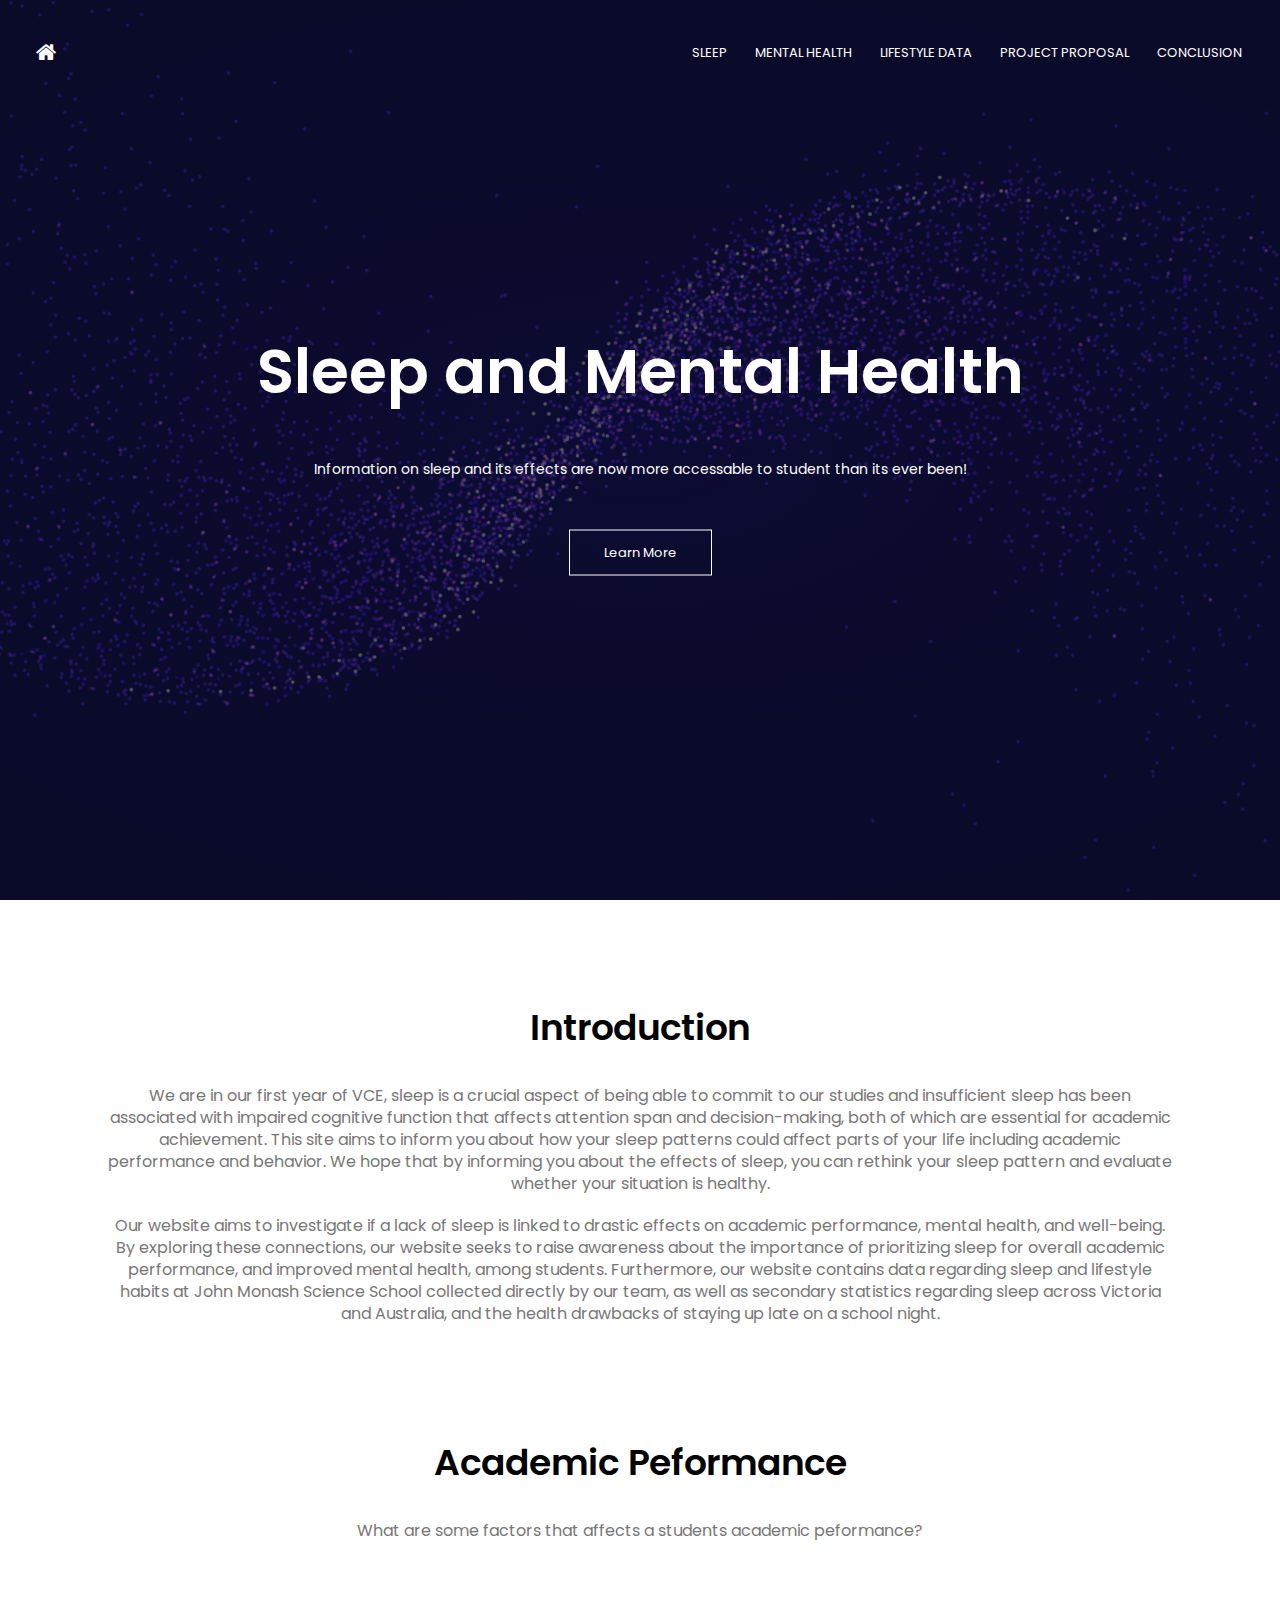
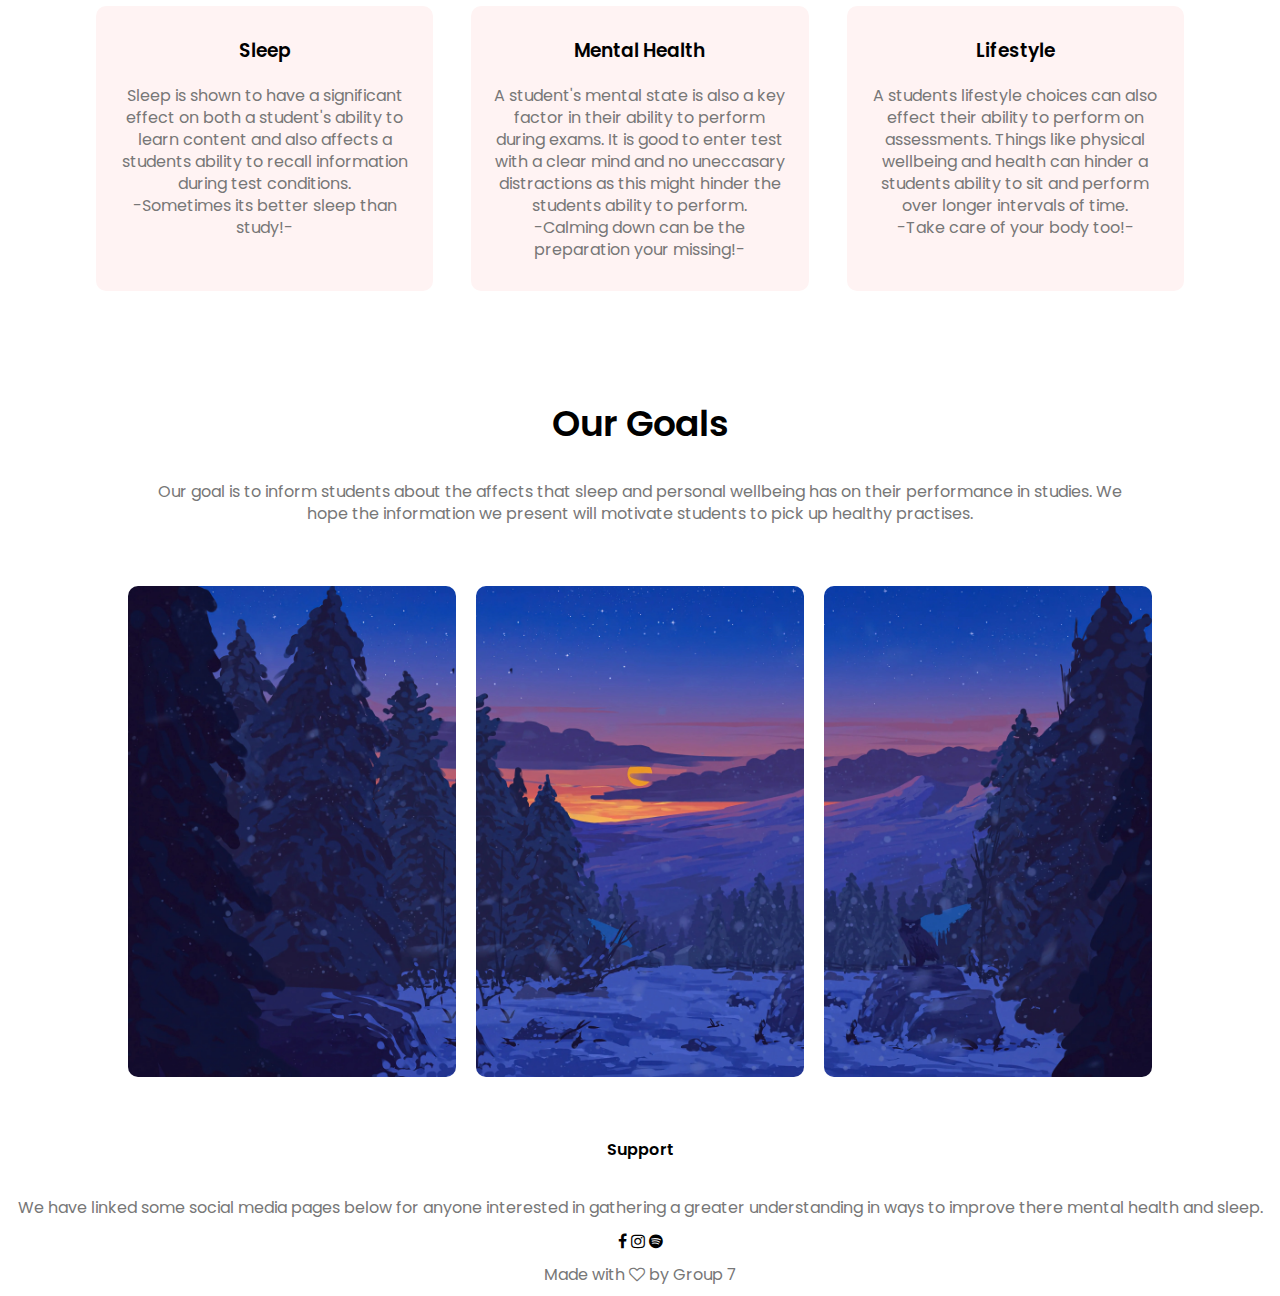
==== docs/index.html @ 5739cc37 "changed root to /docs" ====
<!DOCTYPE html>
<html lang="en">
  <head>
    <meta charset="UTF-8" />
    <meta name="viewport" content="width=device-width, initial-scale=1.0" />
    <title>Sleep and Mental Health</title>
    <link rel="stylesheet" href="style.css" />
    <link rel="preconnect" href="https://fonts.gstatic.com" />
    <link
      href="https://fonts.googleapis.com/css2?family=Poppins:wght@100;200;300;400;600;700&display=swap"
      rel="stylesheet"
    />
    <link
      rel="stylesheet"
      href="https://cdnjs.cloudflare.com/ajax/libs/font-awesome/4.7.0/css/font-awesome.css"
    />
    <link rel="stylesheet" href="scrollbar.css" />
    <link rel="icon" href="/src/assets/icon.png" />
  </head>
  <body>
    <section class="header">
      <nav>
        <a href="index.html" class="logo"><i class="fa fa-home"></i></a>
        <div class="menu">
          <div class="nav-links" id="navLinks">
            <i class="fa fa-times" onclick="hideMenu()"></i>
            <ul>
              <li><a href="pages/sleep/index.html">SLEEP</a></li>
              <li><a href="pages/mental/index.html">MENTAL HEALTH</a></li>
              <li><a href="pages/lifestyle/index.html">LIFESTYLE DATA</a></li>
              <li><a href="pages/proposal/index.html">PROJECT PROPOSAL</a></li>
              <li><a href="pages/conclusion/index.html">CONCLUSION</a></li>
            </ul>
          </div>
          <i class="fa fa-bars" onclick="showMenu()"></i>
        </div>
      </nav>
      <div class="text-box">
        <h1>Sleep and Mental Health</h1>
        <p>
          Information on sleep and its effects are now more accessable to
          student than its ever been!
        </p>
        <a href="#scroll" class="hero-btn">Learn More</a>
      </div>
    </section>
    <div id="scroll">
      <section class="sleep">
        <div>
          <h1>Introduction</h1>
          <p>
            We are in our first year of VCE, sleep is a crucial aspect of being
            able to commit to our studies and insufficient sleep has been
            associated with impaired cognitive function that affects attention
            span and decision-making, both of which are essential for academic
            achievement. This site aims to inform you about how your sleep
            patterns could affect parts of your life including academic
            performance and behavior. We hope that by informing you about the
            effects of sleep, you can rethink your sleep pattern and evaluate
            whether your situation is healthy.
          </p>
          <p>
            Our website aims to investigate if a lack of sleep is linked to
            drastic effects on academic performance, mental health, and
            well-being. By exploring these connections, our website seeks to
            raise awareness about the importance of prioritizing sleep for
            overall academic performance, and improved mental health, among
            students. Furthermore, our website contains data regarding sleep and
            lifestyle habits at John Monash Science School collected directly by
            our team, as well as secondary statistics regarding sleep across
            Victoria and Australia, and the health drawbacks of staying up late
            on a school night.
          </p>
        </div>
      </section>
      <section class="sleep">
        <h1>Academic Peformance</h1>
        <p>
          What are some factors that affects a students academic peformance?
        </p>
        <div class="row">
          <div class="course-col">
            <h3>Sleep</h3>
            <p>
              Sleep is shown to have a significant effect on both a student's
              ability to learn content and also affects a students ability to
              recall information during test conditions.
              <br />-Sometimes its better sleep than study!-
            </p>
          </div>

          <div class="course-col">
            <h3>Mental Health</h3>
            <p>
              A student's mental state is also a key factor in their ability to
              perform during exams. It is good to enter test with a clear mind
              and no uneccasary distractions as this might hinder the students
              ability to perform.
              <br />-Calming down can be the preparation your missing!-
            </p>
          </div>
          <div class="course-col">
            <h3>Lifestyle</h3>
            <p>
              A students lifestyle choices can also effect their ability to
              perform on assessments. Things like physical wellbeing and health
              can hinder a students ability to sit and perform over longer
              intervals of time.
              <br />-Take care of your body too!-
            </p>
          </div>
        </div>
      </section>
    </div>
    <section class="goals">
      <h1>Our Goals</h1>
      <p>
        Our goal is to inform students about the affects that sleep and personal
        wellbeing has on their performance in studies. We hope the information
        we present will motivate students to pick up healthy practises.
      </p>
      <div class="row">
        <div class="campus-col">
          <a href="/src/pages/sleep/index.html"
            ><img src="/src/assets/sleep.jpg" />
            <div class="layer">
              <h3>SLEEP</h3>
            </div>
          </a>
        </div>

        <div class="campus-col">
          <a href="/src/pages/mental/index.html">
            <img src="assets/mental.jpg" />
            <div class="layer">
              <h3>MENTAL HEALTH</h3>
            </div>
          </a>
        </div>
        <div class="campus-col">
          <a href="/src/pages/lifestyle/index.html"
            ><img src="assets/lifestyle.jpg" />
            <div class="layer">
              <h3>LIFESTYLE</h3>
            </div></a
          >
        </div>
      </div>
    </section>
    <section class="footer">
      <h4>Support</h4>
      <p>
        We have linked some social media pages below for anyone interested in
        gathering a greater understanding in ways to improve there mental health
        and sleep.
      </p>

      <div class="icons">
        <a href="https://www.facebook.com/AUMentalHealth/" target="_blank"
          ><i class="fa fa-facebook"></i
        ></a>
        <i class="fa-brands fa-tiktok"></i>
        <a href="https://www.instagram.com/aumentalhealth/" target="_blank"
          ><i class="fa fa-instagram"></i
        ></a>
        <a
          href="https://open.spotify.com/album/54vGSK50oe08qxz2xXECEC?si=YRIzp8s9RoiJsad7E8c7OQ"
          target="_blank"
          ><i class="fa fa-spotify"></i
        ></a>
      </div>
      <p>Made with <i class="fa fa-heart-o"></i> by Group 7</p>
    </section>

    <script>
      var navLinks = document.getElementById("navLinks");
      function showMenu() {
        navLinks.style.right = "0";
      }
      function hideMenu() {
        navLinks.style.right = "-200px";
      }
    </script>
  </body>
</html>
---- docs/style.css ----
* {
  margin: 0;
  padding: 0;
  font-family: "Poppins", sans-serif;
}


html { scroll-behavior:smooth; } 

body {
  overflow: overlay;
  overflow-x: hidden;
}

.header {
  min-height: 100vh;
  width: 100%;
  background-image: linear-gradient(rgba(4, 9, 30, 0.7), rgba(4, 9, 30, 0.7)),
    url(/src/assets/bg.jpg);
  background-position: center;
  background-size: cover;
  position: relative;
}

nav {
  display: flex;
  padding: 2%;
  justify-content: space-between;
  align-items: center;
}

nav img {
  width: 150px;
}

.nav-links {
  flex: 1;
  text-align: right;
}

.nav-links ul li {
  list-style: none;
  display: inline-block;
  padding: 8px 12px;
  position: relative;
}

.nav-links ul li a {
  color: #fff;
  text-decoration: none;
  font-size: 13px;
}

.nav-links ul li::after {
  content: "";
  width: 0%;
  height: 2px;
  background: #830086;
  display: block;
  margin: auto;
  transition: 0.5s;
}

.nav-links ul li:hover::after {
  width: 100%;
}

.text-box {
  width: 90%;
  color: #fff;
  position: absolute;
  top: 50%;
  left: 50%;
  transform: translate(-50%, -50%);
  text-align: center;
}

.text-box h1 {
  font-size: 62px;
}

.text-box p {
  margin: 10px 0 40px;
  font-size: 14px;
  color: #fff;
}

.hero-btn {
  display: inline-block;
  text-decoration: none;
  color: #fff;
  border: 1px solid #fff;
  padding: 12px 34px;
  font-size: 13px;
  background: transparent;
  position: relative;
  cursor: pointer;
}

.hero-btn:hover {
  border: 1px solid #830086;
  background: #830086;
  transition: 1s;
}

.logo {
    display: block;
    color: #fff;
    margin: 10px;
    font-size: 22px;
    cursor: pointer;
    text-decoration: none;
    transition: 0.3s;
    transition-property: color; 
}

.logo:hover{
  color: #830086
}

.menu .fa {
  display: none;
}

@media (max-width: 700px) {
    .text-box h1 {
    font-size: 60px;
  }

  .nav-links ul li {
    display: block;
  }

  .nav-links {
    position: absolute;
    background: #830086;
    height: 100vh;
    width: 200px;
    top: 0;
    right: -200px;
    text-align: left;
    z-index: 2;
    transition: 1s;
  }

  .menu .fa {
    display: block;
    color: #fff;
    margin: 10px;
    font-size: 22px;
    cursor: pointer;
  }

  .nav-links ul {
    padding: 30px;
  }
}

.sleep {
  width: 85%;
  margin: auto;
  text-align: center;
  padding-top: 100px;
}

h1 {
  font-size: 36px;
  font-weight: 600;
  padding-bottom: 20px;
}

p {
  color: #777;
  font-size: 16px;
  font-weight: 400;
  line-height: 22px;
  padding: 10px;
}

.row {
  margin-top: 5%;
  display: flex;
  justify-content: space-between;
}

.course-col{
    flex-basis: 31%;
    background: #fff3f3;
    border-radius: 10px;
    margin-bottom: 5%;
    padding: 20px 12px;
    box-sizing: border-box;
}
h3{
    text-align: center;
    font-weight: 600;
    margin: 10px 0;
}
.course-col:hover{
    box-shadow: 0 0 20px 20px rgba(0,0,0,0.2);
}
@media(max-width:800px){
    .row{
        flex-direction: column;
    }
}

.goals{
    width: 80%;
    margin: auto;
    text-align: center;
    padding:50px;
}

.campus-col{
    flex-basis: 32%;
    border-radius: 10px;
    margin-bottom: 10px;
    position: relative;
    overflow: hidden;
}


.campus-col img{
    width: 100%;
    height: 100%;
    display: block;
}

.layer{
    background: transparent;
    height: 100%;
    width: 100%;
    position: absolute;
    top: 0;
    left: 0;
    transition: 0.5s;
    cursor: pointer;
}
.layer:hover{
    background: #830086;
}
.layer h3{
    width: 100%;
    font-weight: 500;
    color: #fff;
    font-size: 26px;
    bottom:0;
    left: 50%;
    transform: translateX(-50%);
    position: absolute;
    opacity: 0;
    transition: 0.5s;
}

.layer:hover h3{
    bottom: 49%;
    opacity: 1;
}
.icons i{
  color: black;
}
.footer{
    text-align: center;
    width: 100%;

}

.footer h4{

  margin-bottom: 25px;
  font-weight: 600;
  
}
---- docs/scrollbar.css ----
::-webkit-scrollbar {
    width: 10px;
    background-color: transparent;
}

::-webkit-scrollbar-track {
    -webkit-box-shadow: inset 0 0 6px rgba(176, 4, 255, 0.3);
    background-color: transparent;
}

::-webkit-scrollbar-thumb {
    background-color: #830086;
    box-shadow: -3px, 0px, 10px, 3px, #0ff ;
}
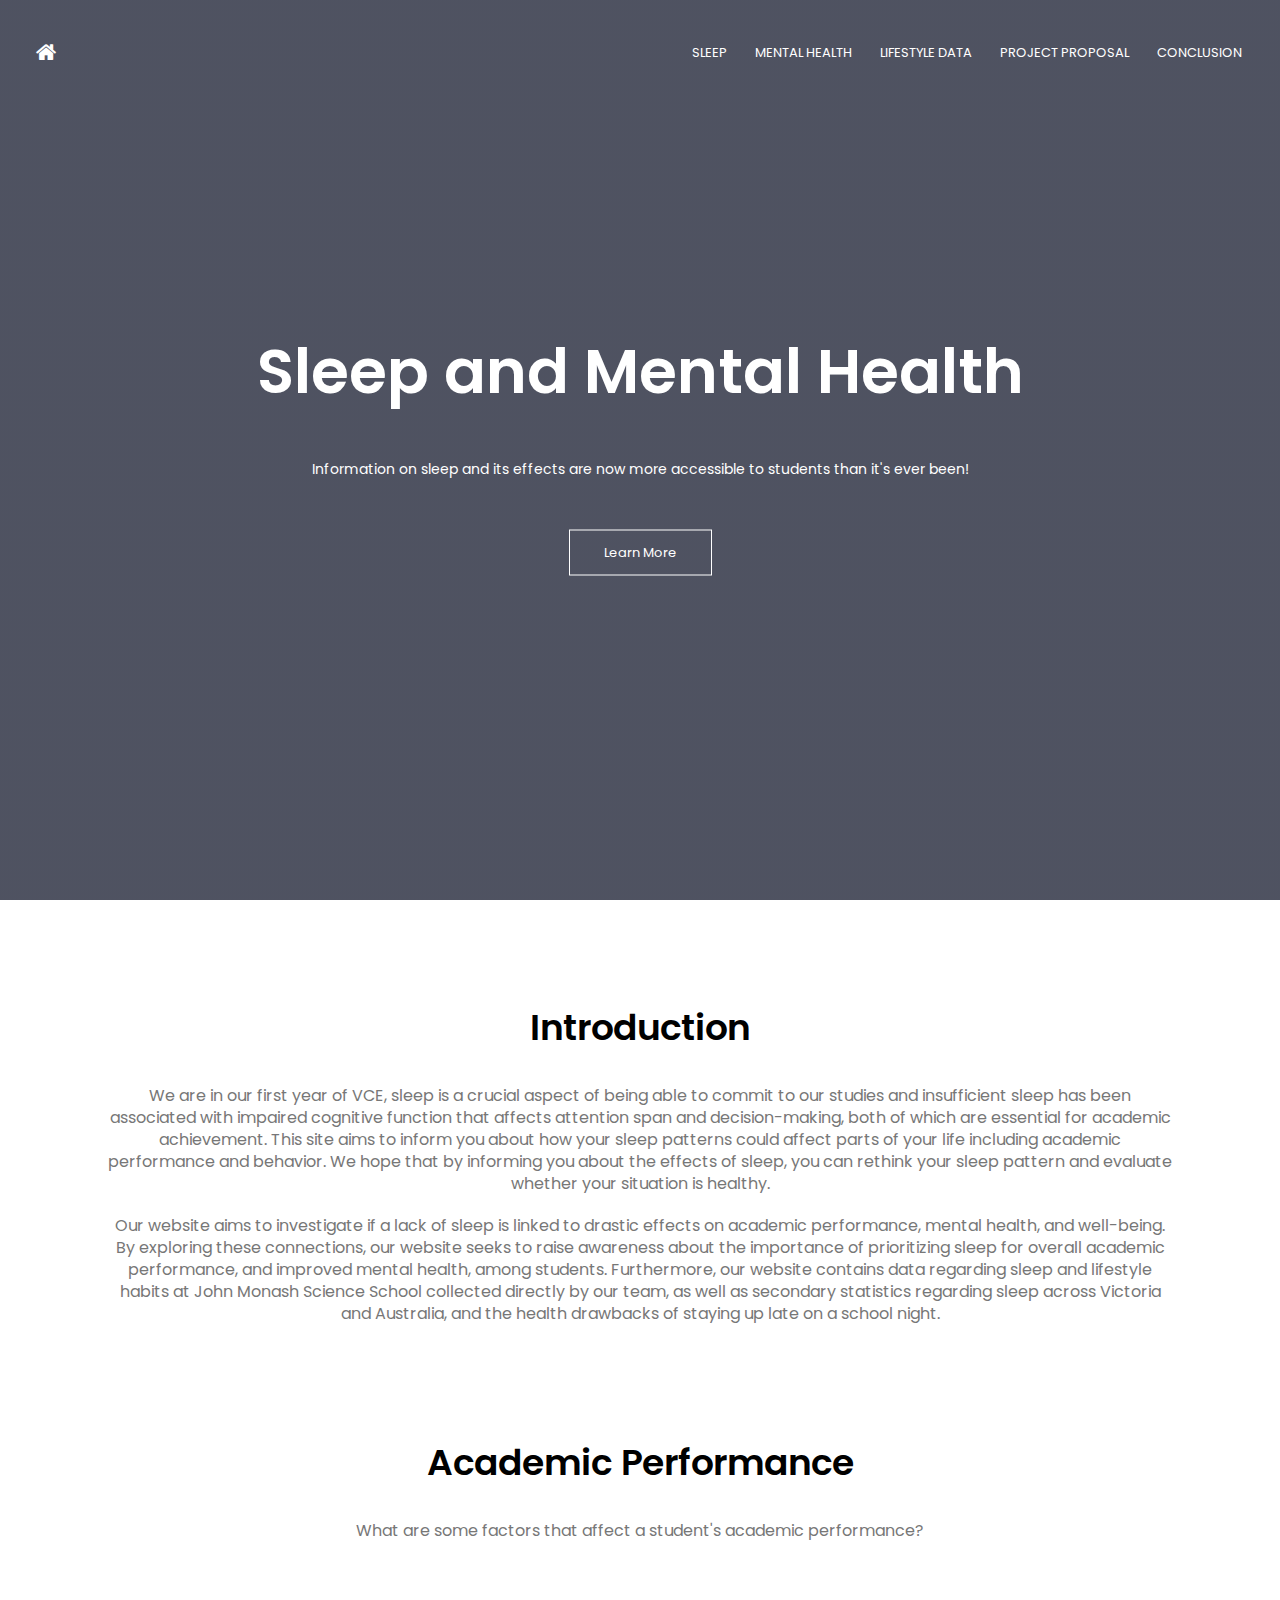
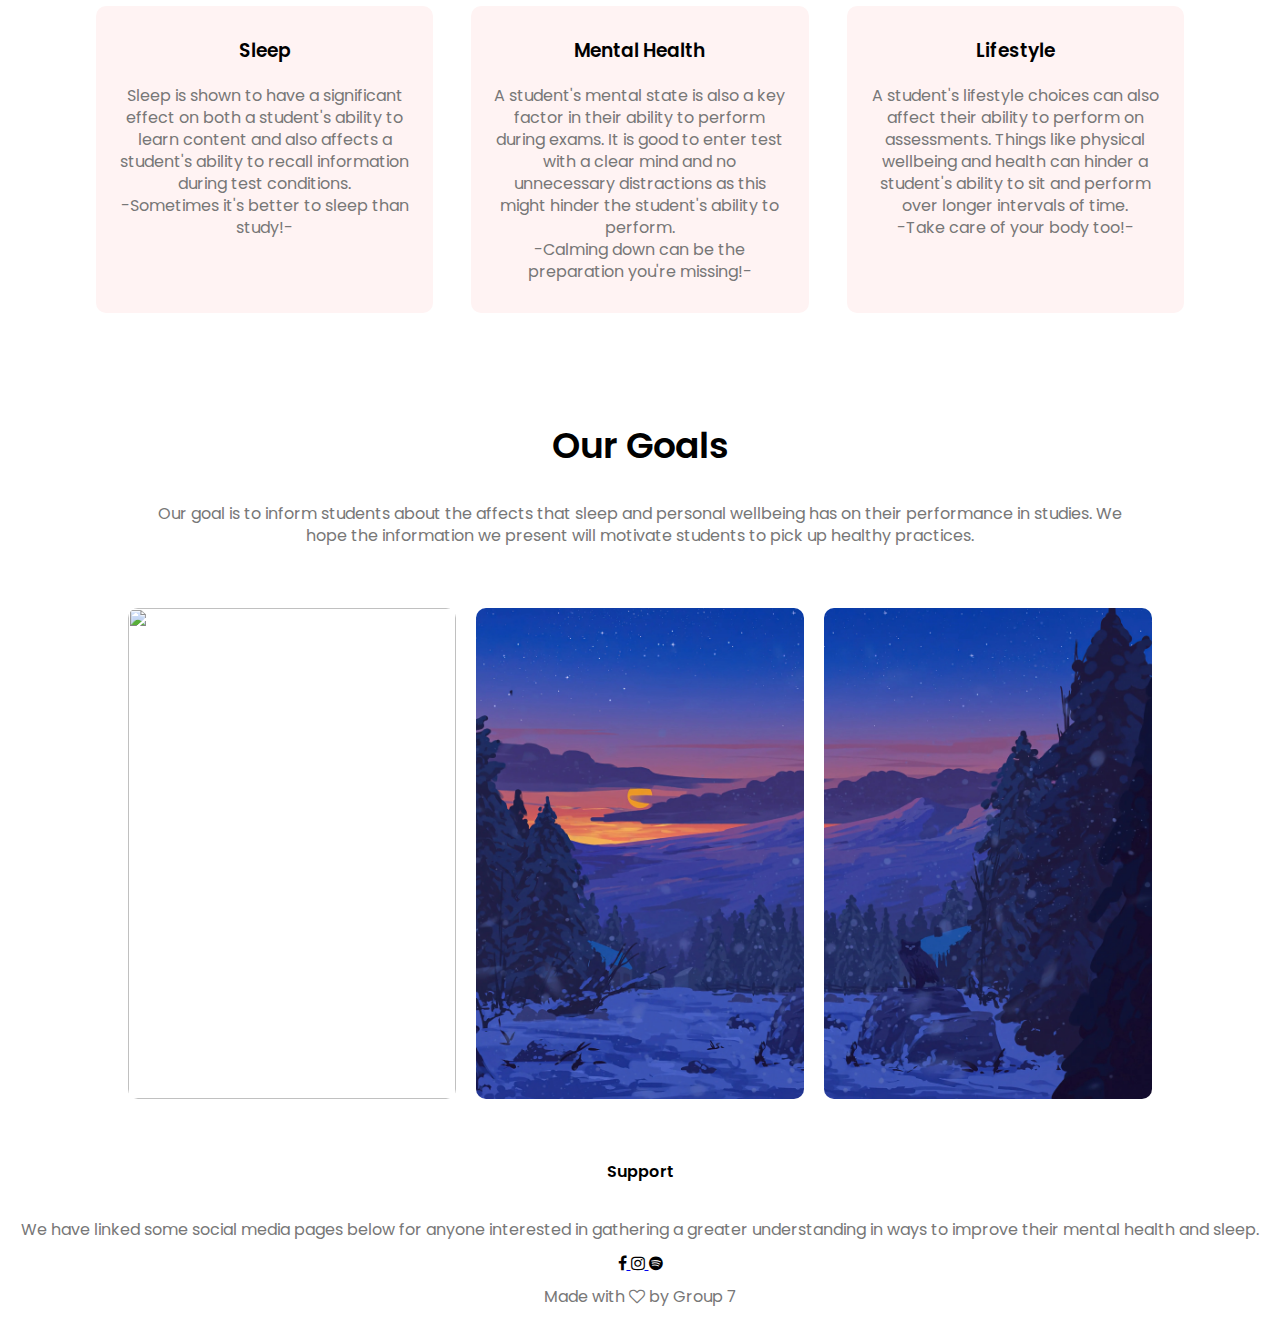
==== commit 2d7f09fd: "firebase changes" ====
--- a/docs/index.html
+++ b/docs/index.html
@@ -15,7 +15,7 @@
       href="https://cdnjs.cloudflare.com/ajax/libs/font-awesome/4.7.0/css/font-awesome.css"
     />
     <link rel="stylesheet" href="scrollbar.css" />
-    <link rel="icon" href="/src/assets/icon.png" />
+    <link rel="icon" href="/assets/icon.png" />
   </head>
   <body>
     <section class="header">
@@ -38,8 +38,8 @@
       <div class="text-box">
         <h1>Sleep and Mental Health</h1>
         <p>
-          Information on sleep and its effects are now more accessable to
-          student than its ever been!
+          Information on sleep and its effects are now more accessible to
+          students than it's ever been!
         </p>
         <a href="#scroll" class="hero-btn">Learn More</a>
       </div>
@@ -74,18 +74,18 @@
         </div>
       </section>
       <section class="sleep">
-        <h1>Academic Peformance</h1>
+        <h1>Academic Performance</h1>
         <p>
-          What are some factors that affects a students academic peformance?
+          What are some factors that affect a student's academic performance?
         </p>
         <div class="row">
           <div class="course-col">
             <h3>Sleep</h3>
             <p>
               Sleep is shown to have a significant effect on both a student's
-              ability to learn content and also affects a students ability to
+              ability to learn content and also affects a student's ability to
               recall information during test conditions.
-              <br />-Sometimes its better sleep than study!-
+              <br />-Sometimes it's better to sleep than study!-
             </p>
           </div>
 
@@ -94,17 +94,17 @@
             <p>
               A student's mental state is also a key factor in their ability to
               perform during exams. It is good to enter test with a clear mind
-              and no uneccasary distractions as this might hinder the students
+              and no unnecessary distractions as this might hinder the student's
               ability to perform.
-              <br />-Calming down can be the preparation your missing!-
+              <br />-Calming down can be the preparation you're missing!-
             </p>
           </div>
           <div class="course-col">
             <h3>Lifestyle</h3>
             <p>
-              A students lifestyle choices can also effect their ability to
+              A student's lifestyle choices can also affect their ability to
               perform on assessments. Things like physical wellbeing and health
-              can hinder a students ability to sit and perform over longer
+              can hinder a student's ability to sit and perform over longer
               intervals of time.
               <br />-Take care of your body too!-
             </p>
@@ -117,12 +117,12 @@
       <p>
         Our goal is to inform students about the affects that sleep and personal
         wellbeing has on their performance in studies. We hope the information
-        we present will motivate students to pick up healthy practises.
+        we present will motivate students to pick up healthy practices.
       </p>
       <div class="row">
         <div class="campus-col">
-          <a href="/src/pages/sleep/index.html"
-            ><img src="/src/assets/sleep.jpg" />
+          <a href="pages/sleep/index.html">
+            <img src="/assets/sleep.jpg" />
             <div class="layer">
               <h3>SLEEP</h3>
             </div>
@@ -130,7 +130,7 @@
         </div>
 
         <div class="campus-col">
-          <a href="/src/pages/mental/index.html">
+          <a href="pages/mental/index.html">
             <img src="assets/mental.jpg" />
             <div class="layer">
               <h3>MENTAL HEALTH</h3>
@@ -138,12 +138,12 @@
           </a>
         </div>
         <div class="campus-col">
-          <a href="/src/pages/lifestyle/index.html"
-            ><img src="assets/lifestyle.jpg" />
+          <a href="pages/lifestyle/index.html">
+            <img src="assets/lifestyle.jpg" />
             <div class="layer">
               <h3>LIFESTYLE</h3>
-            </div></a
-          >
+            </div>
+          </a>
         </div>
       </div>
     </section>
@@ -151,23 +151,24 @@
       <h4>Support</h4>
       <p>
         We have linked some social media pages below for anyone interested in
-        gathering a greater understanding in ways to improve there mental health
+        gathering a greater understanding in ways to improve their mental health
         and sleep.
       </p>
 
       <div class="icons">
-        <a href="https://www.facebook.com/AUMentalHealth/" target="_blank"
-          ><i class="fa fa-facebook"></i
-        ></a>
+        <a href="https://www.facebook.com/AUMentalHealth/" target="_blank">
+          <i class="fa fa-facebook"></i>
+        </a>
         <i class="fa-brands fa-tiktok"></i>
-        <a href="https://www.instagram.com/aumentalhealth/" target="_blank"
-          ><i class="fa fa-instagram"></i
-        ></a>
+        <a href="https://www.instagram.com/aumentalhealth/" target="_blank">
+          <i class="fa fa-instagram"></i>
+        </a>
         <a
           href="https://open.spotify.com/album/54vGSK50oe08qxz2xXECEC?si=YRIzp8s9RoiJsad7E8c7OQ"
           target="_blank"
-          ><i class="fa fa-spotify"></i
-        ></a>
+        >
+          <i class="fa fa-spotify"></i>
+        </a>
       </div>
       <p>Made with <i class="fa fa-heart-o"></i> by Group 7</p>
     </section>
--- a/docs/style.css
+++ b/docs/style.css
@@ -16,7 +16,7 @@
   min-height: 100vh;
   width: 100%;
   background-image: linear-gradient(rgba(4, 9, 30, 0.7), rgba(4, 9, 30, 0.7)),
-    url(/src/assets/bg.jpg);
+    url(/assets/bg.jpg);
   background-position: center;
   background-size: cover;
   position: relative;
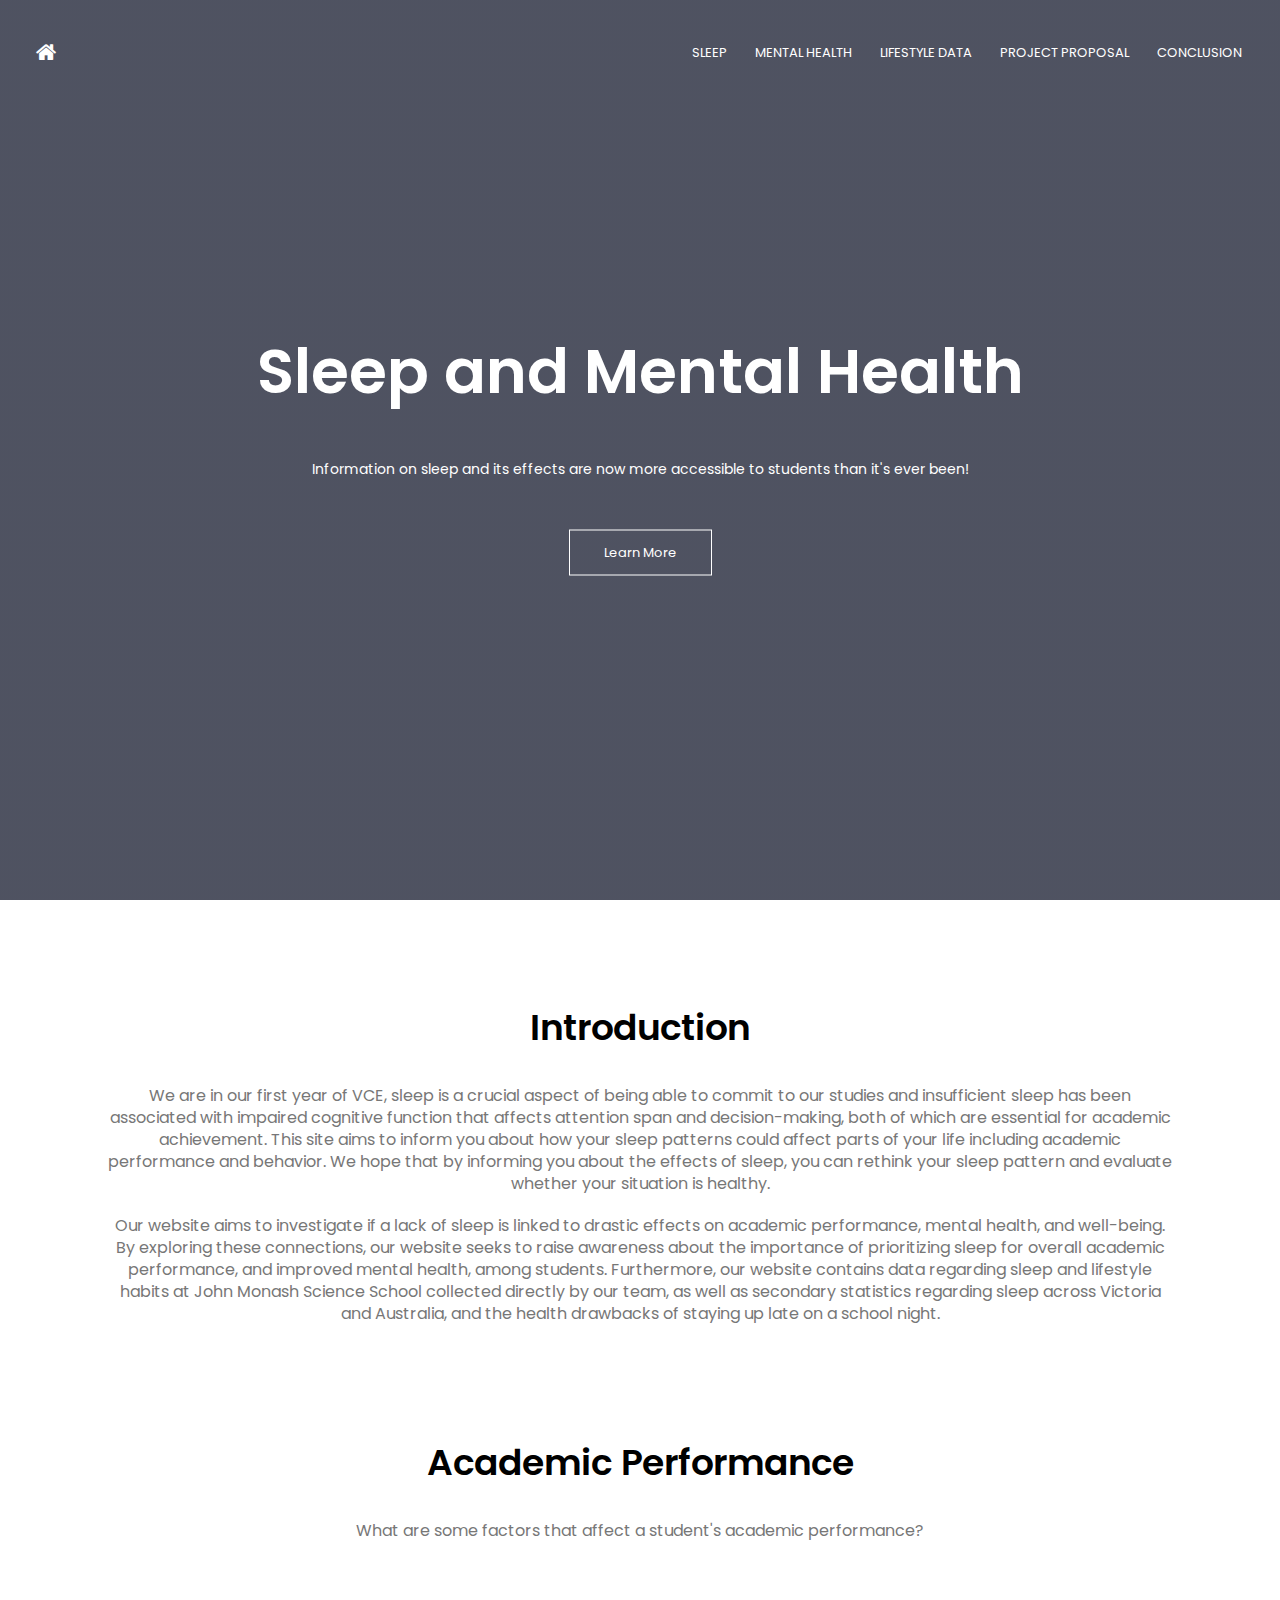
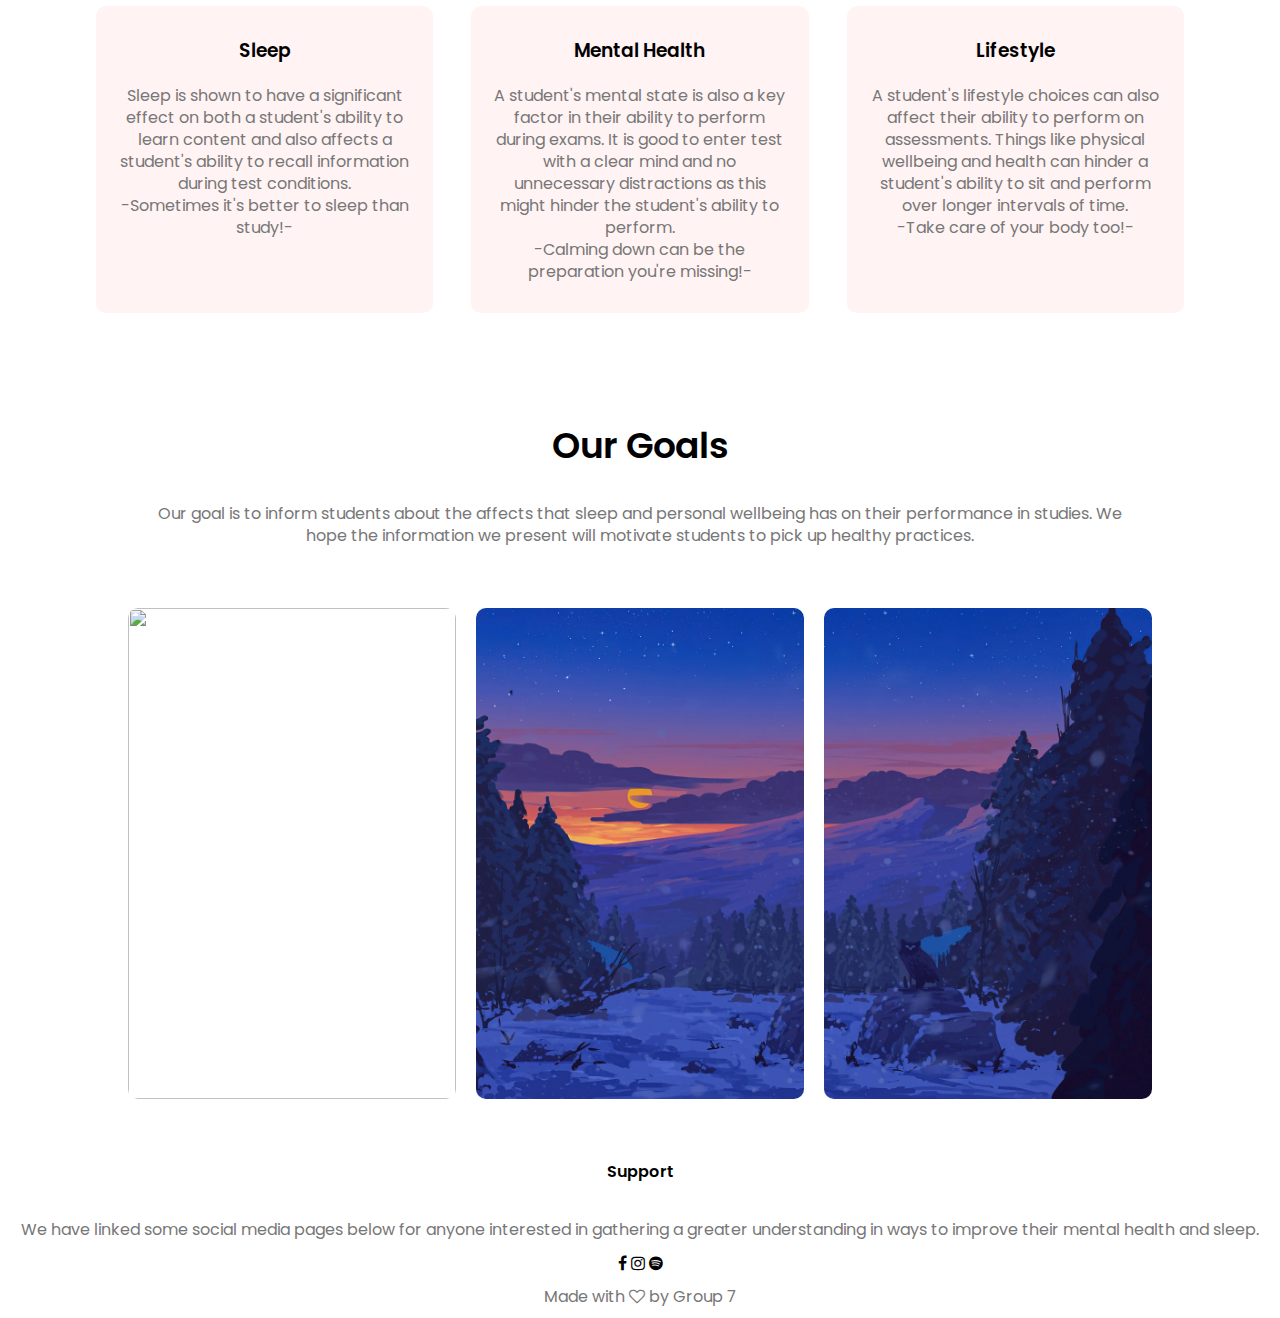
==== commit 1627db58: "bug fix_footer links" ====
--- a/docs/index.html
+++ b/docs/index.html
@@ -156,19 +156,18 @@
       </p>
 
       <div class="icons">
-        <a href="https://www.facebook.com/AUMentalHealth/" target="_blank">
-          <i class="fa fa-facebook"></i>
-        </a>
+        <a href="https://www.facebook.com/AUMentalHealth/" target="_blank"
+          ><i class="fa fa-facebook"></i
+        ></a>
         <i class="fa-brands fa-tiktok"></i>
-        <a href="https://www.instagram.com/aumentalhealth/" target="_blank">
-          <i class="fa fa-instagram"></i>
-        </a>
+        <a href="https://www.instagram.com/aumentalhealth/" target="_blank"
+          ><i class="fa fa-instagram"></i
+        ></a>
         <a
           href="https://open.spotify.com/album/54vGSK50oe08qxz2xXECEC?si=YRIzp8s9RoiJsad7E8c7OQ"
           target="_blank"
-        >
-          <i class="fa fa-spotify"></i>
-        </a>
+          ><i class="fa fa-spotify"></i
+        ></a>
       </div>
       <p>Made with <i class="fa fa-heart-o"></i> by Group 7</p>
     </section>
